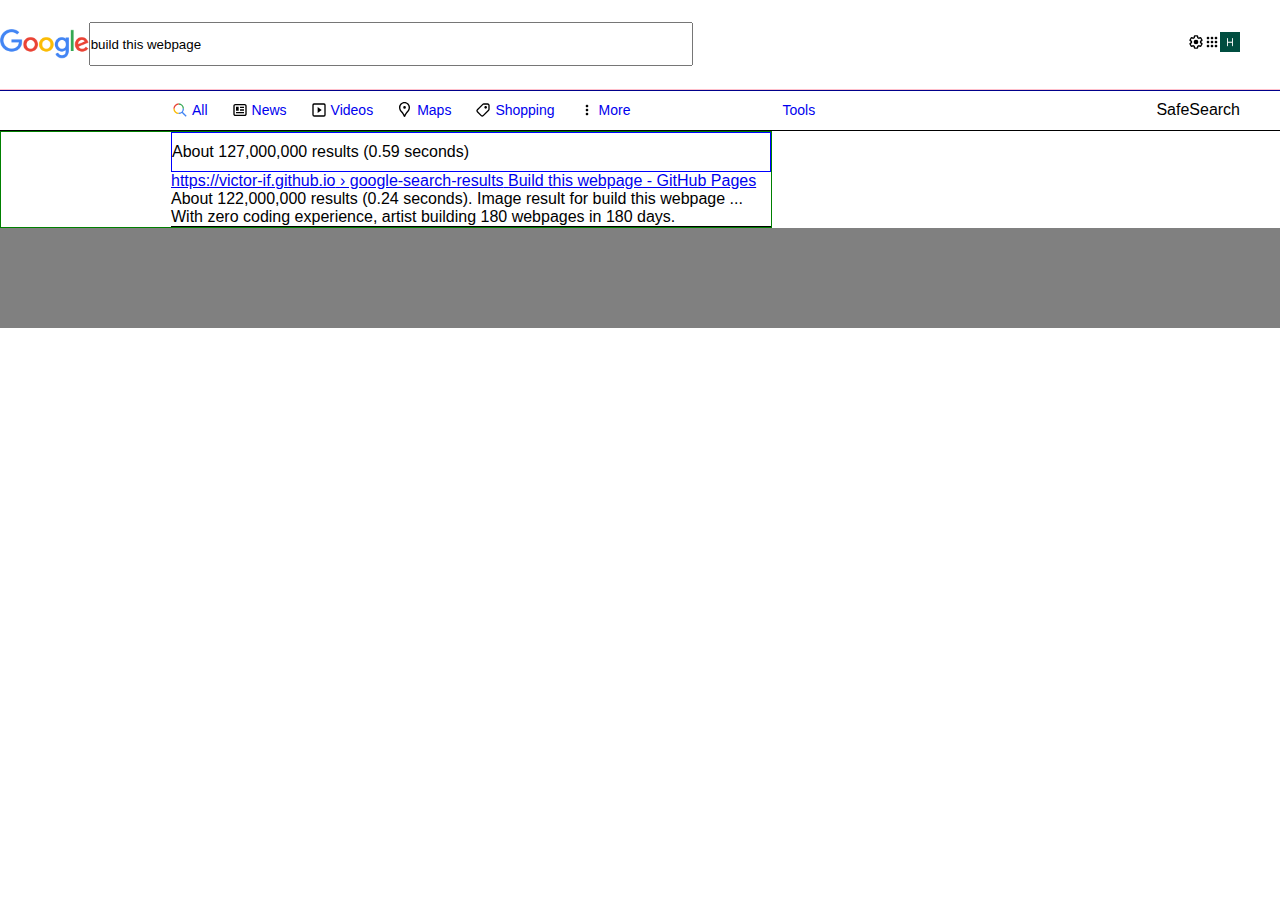
==== results.html @ dc211eae "place first search result (incomplete, auto-save~)" ====
<!DOCTYPE html>
<html lang="en">
<head>
    <meta charset="UTF-8">
    <meta http-equiv="X-UA-Compatible" content="IE=edge">
    <meta name="viewport" content="width=device-width, initial-scale=1.0">
    <link rel="stylesheet" href="styles/results.css">
    <title>Results Page</title>
</head>
<body>
    <header id="header" >
        <div id="top-header">
            <div id="logo-form-container">
                <img id="google-logo" src="images/google-logo.png" alt="Google Logo">
                <form id="header-form" action="#">
                    <label for="search-bar"></label>
                    <input id="search-bar" type="text" placeholder="" Value="build this webpage">
                </form>
            </div>
            <div id="kiss"></div>
            <div id="utility-links-container">
                <!-- can use negative margin to take it up -->
                <a class="header-link" href="#">
                        <svg id="setting-icon-svg" focusable="false" xmlns="http://www.w3.org/2000/svg" viewBox="0 0 24 24"><path d="M13.85 22.25h-3.7c-.74 0-1.36-.54-1.45-1.27l-.27-1.89c-.27-.14-.53-.29-.79-.46l-1.8.72c-.7.26-1.47-.03-1.81-.65L2.2 15.53c-.35-.66-.2-1.44.36-1.88l1.53-1.19c-.01-.15-.02-.3-.02-.46 0-.15.01-.31.02-.46l-1.52-1.19c-.59-.45-.74-1.26-.37-1.88l1.85-3.19c.34-.62 1.11-.9 1.79-.63l1.81.73c.26-.17.52-.32.78-.46l.27-1.91c.09-.7.71-1.25 1.44-1.25h3.7c.74 0 1.36.54 1.45 1.27l.27 1.89c.27.14.53.29.79.46l1.8-.72c.71-.26 1.48.03 1.82.65l1.84 3.18c.36.66.2 1.44-.36 1.88l-1.52 1.19c.01.15.02.3.02.46s-.01.31-.02.46l1.52 1.19c.56.45.72 1.23.37 1.86l-1.86 3.22c-.34.62-1.11.9-1.8.63l-1.8-.72c-.26.17-.52.32-.78.46l-.27 1.91c-.1.68-.72 1.22-1.46 1.22zm-3.23-2h2.76l.37-2.55.53-.22c.44-.18.88-.44 1.34-.78l.45-.34 2.38.96 1.38-2.4-2.03-1.58.07-.56c.03-.26.06-.51.06-.78s-.03-.53-.06-.78l-.07-.56 2.03-1.58-1.39-2.4-2.39.96-.45-.35c-.42-.32-.87-.58-1.33-.77l-.52-.22-.37-2.55h-2.76l-.37 2.55-.53.21c-.44.19-.88.44-1.34.79l-.45.33-2.38-.95-1.39 2.39 2.03 1.58-.07.56a7 7 0 0 0-.06.79c0 .26.02.53.06.78l.07.56-2.03 1.58 1.38 2.4 2.39-.96.45.35c.43.33.86.58 1.33.77l.53.22.38 2.55z"></path><circle cx="12" cy="12" r="3.5"></circle></svg>
                </a>
                <a id="header-link" href="#">
                        <svg id="nine-dots-svg" class="gb_Ve" focusable="false" viewBox="0 0 24 24"><path d="M6,8c1.1,0 2,-0.9 2,-2s-0.9,-2 -2,-2 -2,0.9 -2,2 0.9,2 2,2zM12,20c1.1,0 2,-0.9 2,-2s-0.9,-2 -2,-2 -2,0.9 -2,2 0.9,2 2,2zM6,20c1.1,0 2,-0.9 2,-2s-0.9,-2 -2,-2 -2,0.9 -2,2 0.9,2 2,2zM6,14c1.1,0 2,-0.9 2,-2s-0.9,-2 -2,-2 -2,0.9 -2,2 0.9,2 2,2zM12,14c1.1,0 2,-0.9 2,-2s-0.9,-2 -2,-2 -2,0.9 -2,2 0.9,2 2,2zM16,6c0,1.1 0.9,2 2,2s2,-0.9 2,-2 -0.9,-2 -2,-2 -2,0.9 -2,2zM12,8c1.1,0 2,-0.9 2,-2s-0.9,-2 -2,-2 -2,0.9 -2,2 0.9,2 2,2zM18,14c1.1,0 2,-0.9 2,-2s-0.9,-2 -2,-2 -2,0.9 -2,2 0.9,2 2,2zM18,20c1.1,0 2,-0.9 2,-2s-0.9,-2 -2,-2 -2,0.9 -2,2 0.9,2 2,2z"></path></svg>
                </a>
                <a id="header-link" href="#">
                    <img id="account-logo" src="images/account-icon-clip-it.png" alt="">
                </a>
            </div> 
        </div>
        <div id="bottom-header">
            <nav id="navbar" >
                <a class="nav-link" href="#">
                    <svg focusable="false" viewBox="0 0 24 24">
                        <path fill="#34a853" d="M10 2v2a6 6 0 0 1 6 6h2a8 8 0 0 0-8-8"></path><path fill="#ea4335" d="M10 4V2a8 8 0 0 0-8 8h2c0-3.3 2.7-6 6-6"></path><path fill="#fbbc04" d="M4 10H2a8 8 0 0 0 8 8v-2c-3.3 0-6-2.69-6-6"></path><path fill="#4285f4" d="M22 20.59l-5.69-5.69A7.96 7.96 0 0 0 18 10h-2a6 6 0 0 1-6 6v2c1.85 0 3.52-.64 4.88-1.68l5.69 5.69L22 20.59"></path>
                    </svg>
                    All
                </a>
                <a class="nav-link" href="#">
                        <svg focusable="false" viewBox="0 0 24 24">
                            <path d="M12 11h6v2h-6v-2zm-6 6h12v-2H6v2zm0-4h4V7H6v6zm16-7.22v12.44c0 1.54-1.34 2.78-3 2.78H5c-1.64 0-3-1.25-3-2.78V5.78C2 4.26 3.36 3 5 3h14c1.64 0 3 1.25 3 2.78zM19.99 12V5.78c0-.42-.46-.78-1-.78H5c-.54 0-1 .36-1 .78v12.44c0 .42.46.78 1 .78h14c.54 0 1-.36 1-.78V12zM12 9h6V7h-6v2"></path>
                        </svg>
                        News
                </a>
                <a class="nav-link" href="#">
                    <svg focusable="false" viewBox="0 0 24 24">
                        <path d="M10 16.5l6-4.5-6-4.5v9zM5 20h14a1 1 0 0 0 1-1V5a1 1 0 0 0-1-1H5a1 1 0 0 0-1 1v14a1 1 0 0 0 1 1zm14.5 2H5a3 3 0 0 1-3-3V4.4A2.4 2.4 0 0 1 4.4 2h15.2A2.4 2.4 0 0 1 22 4.4v15.1a2.5 2.5 0 0 1-2.5 2.5"></path>
                    </svg>
                    Videos
                </a>
                <a class="nav-link" href="#">
                    <svg focusable="false" viewBox="0 0 16 16">
                        <path d="M7.503 0c3.09 0 5.502 2.487 5.502 5.427 0 2.337-1.13 3.694-2.26 5.05-.454.528-.906 1.13-1.358 1.734-.452.603-.754 1.508-.98 1.96-.226.452-.377.829-.904.829-.528 0-.678-.377-.905-.83-.226-.451-.527-1.356-.98-1.959-.452-.603-.904-1.206-1.356-1.734C3.132 9.121 2 7.764 2 5.427 2 2.487 4.412 0 7.503 0zm0 1.364c-2.283 0-4.14 1.822-4.14 4.063 0 1.843.86 2.873 1.946 4.177.468.547.942 1.178 1.4 1.79.34.452.596.99.794 1.444.198-.455.453-.992.793-1.445.459-.61.931-1.242 1.413-1.803 1.074-1.29 1.933-2.32 1.933-4.163 0-2.24-1.858-4.063-4.139-4.063zm0 2.734a1.33 1.33 0 11-.001 2.658 1.33 1.33 0 010-2.658"></path>
                    </svg>
                    Maps
                </a>
                <a class="nav-link" href="#">
                    <svg focusable="false" viewBox="0 0 24 24">
                        <path d="M21.11 2.89A3.02 3.02 0 0 0 18.95 2h-5.8c-.81 0-1.58.31-2.16.89L7.25 6.63 2.9 10.98a3.06 3.06 0 0 0 0 4.32l5.79 5.8a3.05 3.05 0 0 0 4.32.01l8.09-8.1c.58-.58.9-1.34.9-2.16v-5.8c0-.81-.32-1.59-.89-2.16zM20 10.85c0 .28-.12.54-.32.74l-3.73 3.74-4.36 4.36c-.41.41-1.08.41-1.49 0l-2.89-2.9-2.9-2.9a1.06 1.06 0 0 1 0-1.49l8.1-8.1c.2-.2.46-.3.74-.3l5.8-.01A1.05 1.05 0 0 1 20 5.05v5.8zM16 6c1.1 0 2 .9 2 2s-.9 2-2 2-2-.9-2-2 .9-2 2-2"></path>
                    </svg>
                    Shopping
                </a>
                <a class="nav-link" href="#">
                    <svg focusable="false" xmlns="http://www.w3.org/2000/svg" viewBox="0 0 24 24"><path d="M12 8c1.1 0 2-.9 2-2s-.9-2-2-2-2 .9-2 2 .9 2 2 2zm0 2c-1.1 0-2 .9-2 2s.9 2 2 2 2-.9 2-2-.9-2-2-2zm0 6c-1.1 0-2 .9-2 2s.9 2 2 2 2-.9 2-2-.9-2-2-2z"></path></svg>
                    More
                </a>
                <a class="nav-link" href="#">
                    Tools
                </a>
            </nav>
            <!--this span caused some issues with my original skeleton -->
            <!--the skeleton would have been comletely different had i realized the
                    interactions early on (the #utility and safe-search could have been
                    in the same box/container) -->
            <!--the thing is i still don't know enough to break the rules and 'go out of bounds'
                    we make do!-->
            <span id="safe-search">SafeSearch</span>
        </div>

    </header>
    <div id="main-container">
    <!--add padding-left
        fixed width (for everything except for utility section (resize width to see))
        NOT-Compresable (is that even a word?)-->
        <div id="view-counter-container">
            About 127,000,000 results (0.59 seconds) 
        </div>
        <main id="main">
            <!--creates flex or grid w/ auto-row  
                main should resize automatically
                with each extra result div
            -->
            <section class="result-wrapper">
                <!-- should be repeatable and #main should adjust - ad infinitum -->
                <a href="#" class="result-link-container">
                    <span class="result-url">https://victor-if.github.io</span>
                    <span> › google-search-results</span>
                    <span class="result-name">Build this webpage - GitHub Pages</span>
                </a>
                <p class="result-description">About 122,000,000 results (0.24 seconds). Image result for build 
                    this webpage ... With zero coding experience,
                    artist building 180 webpages in 180 days.</p>
            </section>
        </main>
        <div id="related-searches-container">
            
            <!--reusable divs too, wrap with width of one container
                being half of the whole container
                flex-wrap:wrap; (make the thingies wrap)-->
        </div>
        <div id="page-selector-container">
            <!-- Goooooooooooooooogle -->
        </div>
        <div id="unrelated-buttons">
    
        </div>
    </div>
    
    <footer id="footer">
        
    </footer>
</body>
</html>
---- styles/results.css ----
* {
    padding: 0;
    margin: 0;
}
body {
    font-family: Arial, Helvetica, sans-serif;
}
#header {
    border-bottom:1px solid black;
    width:100%;
    height:130px;
    display: flex;
    flex-direction: column;
}
#top-header {
    border-bottom:1px solid pink;
    width: 100%;
    height:90px;
    display:flex;
    justify-content: space-between;
}
#logo-form-container {
    display: flex;
    justify-content: center;
    align-items: center;
    width: fit-content;
    margin-right: 280px;
}
#google-logo {
    height:30px;
}
#search-bar {
    height:40px;
    width:600px;
}
#utility-links-container {
    height: 100%;
    width: fit-content;
    display: flex;
    justify-content: center;
    align-items: center;
}
#utility-links-container,#safe-search {
    padding-right: 40px;
}
/* temp so i can work on other stuff */
svg {width:16px;}#account-logo{width: 20px;}



/*  padding/margin-left used here will be used in
    in main section too */
/* 180px */
#bottom-header {
    border-top:1px solid darkblue;
    padding-left:170px;
    height: 40px;
    max-width: 100%;
    display: flex;
    justify-content: space-between;
    align-items: center;
}
#navbar {
    display: flex;
    flex-direction: row;
    flex-wrap: nowrap;
    height: 100%;
    width: 100%;
    margin-right: 140px;
}
.nav-link {
    display: flex;
    justify-content: center;
    align-items: center;
    height: 100%;
    width: fit-content;
    padding-left: 10px;
    padding-right: 10px;
    margin-left: 2px;
    margin-right: 2px;
    text-decoration: none;
    font-size: 10.5pt;
}
.nav-link:first-child {
    padding-left: 0;
}
.nav-link:last-child {
    margin-left: 130px;
}
.nav-link svg {
    margin-right: 4px;
}


#main-container {
    border:1px solid green;
    max-width:100%;
    display:flex;
    flex-direction: column;
    padding-left: 170px;
    max-width:600px;
}
#view-counter-container {
    border:1px solid blue;
    padding-bottom: 10px;
    padding-top: 10px;
}
#main {
    display: flex;
    flex-direction: column;
    border-bottom:1px solid black;
    max-width: 100%;
}
.result-wrapper {
    display: flex;
    flex-direction: column;
    
    height: fit-content;
}



#footer {
    background-color: grey;
    height: 100px;
    width: 100%;
    padding-left:170px;
}
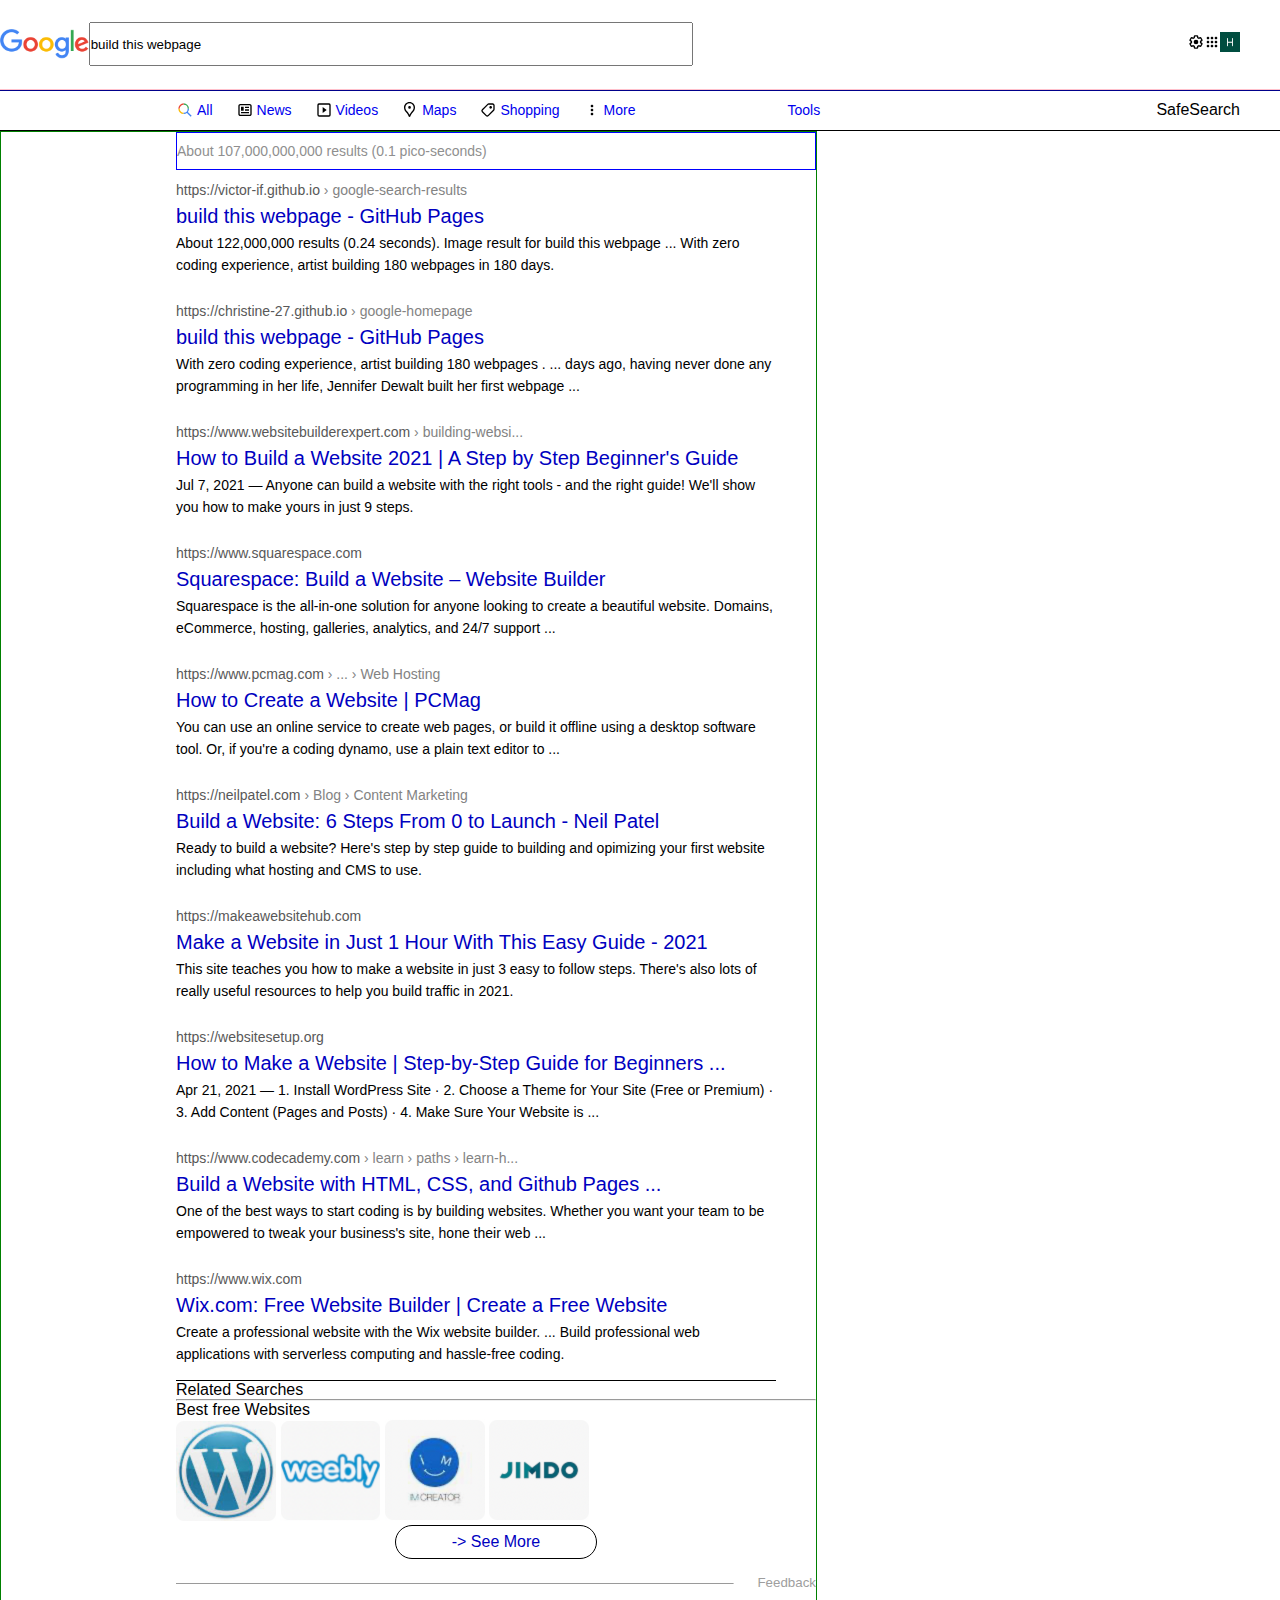
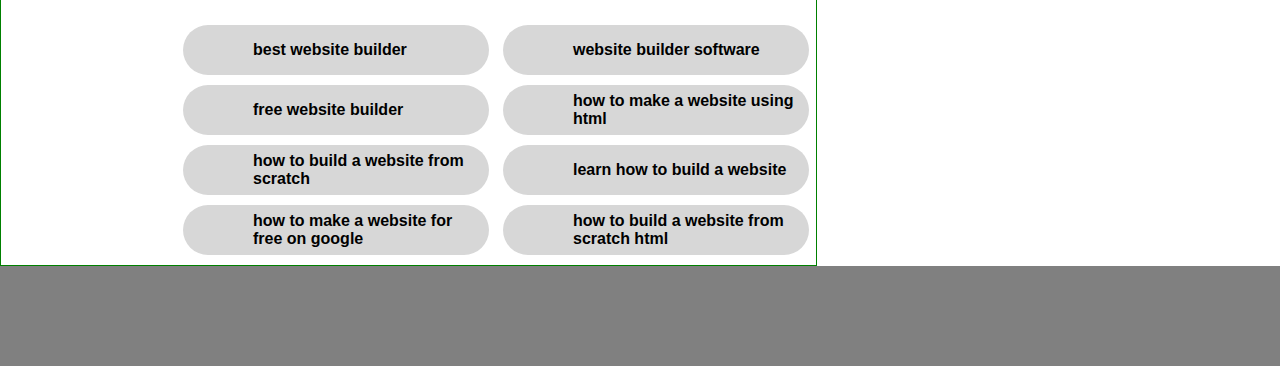
==== commit 9fffe018: "place #main elements (w/o goooogle)" ====
--- a/results.html
+++ b/results.html
@@ -17,7 +17,6 @@
                     <input id="search-bar" type="text" placeholder="" Value="build this webpage">
                 </form>
             </div>
-            <div id="kiss"></div>
             <div id="utility-links-container">
                 <!-- can use negative margin to take it up -->
                 <a class="header-link" href="#">
@@ -86,7 +85,7 @@
         fixed width (for everything except for utility section (resize width to see))
         NOT-Compresable (is that even a word?)-->
         <div id="view-counter-container">
-            About 127,000,000 results (0.59 seconds) 
+            About 107,000,000,000 results (0.1 pico-seconds) 
         </div>
         <main id="main">
             <!--creates flex or grid w/ auto-row  
@@ -96,20 +95,136 @@
             <section class="result-wrapper">
                 <!-- should be repeatable and #main should adjust - ad infinitum -->
                 <a href="#" class="result-link-container">
-                    <span class="result-url">https://victor-if.github.io</span>
-                    <span> › google-search-results</span>
-                    <span class="result-name">Build this webpage - GitHub Pages</span>
+                    <span class="result-url">https://victor-if.github.io<span class="inner-result-url"> › google-search-results</span></span>
+                    
+
+                    <span class="result-name">build this webpage - GitHub Pages</span>
                 </a>
                 <p class="result-description">About 122,000,000 results (0.24 seconds). Image result for build 
                     this webpage ... With zero coding experience,
                     artist building 180 webpages in 180 days.</p>
             </section>
+            <section class="result-wrapper">
+                <!-- should be repeatable and #main should adjust - ad infinitum -->
+                <a href="#" class="result-link-container">
+                    <span class="result-url">https://christine-27.github.io<span class="inner-result-url"> › google-homepage</span></span>
+                    <span class="result-name">build this webpage - GitHub Pages</span>
+                </a>
+                <p class="result-description">With zero coding experience, artist building 180 webpages . ... days ago, 
+                    having never done any programming in her life, Jennifer Dewalt built her first webpage ...</p>
+            </section>
+            <section class="result-wrapper">
+                <!-- should be repeatable and #main should adjust - ad infinitum -->
+                <a href="#" class="result-link-container">
+                    <span class="result-url">https://www.websitebuilderexpert.com<span class="inner-result-url"> › building-websi...</span></span>
+                    <span class="result-name">How to Build a Website 2021 | A Step by Step Beginner's Guide </span>
+                </a>
+                <p class="result-description">Jul 7, 2021 — Anyone can build a website with the right tools - and the right guide! We'll show you how to make yours in just 9 steps.</p>
+            </section>
+            <section class="result-wrapper">
+                <!-- should be repeatable and #main should adjust - ad infinitum -->
+                <a href="#" class="result-link-container">
+                    <span class="result-url">https://www.squarespace.com</span>
+                    
+
+                    <span class="result-name">Squarespace: Build a Website – Website Builder</span>
+                </a>
+                <p class="result-description">Squarespace is the all-in-one solution for anyone looking to create a beautiful website. Domains, eCommerce, hosting, galleries, analytics, and 24/7 support ...</p>
+            </section>
+            <section class="result-wrapper">
+                <!-- should be repeatable and #main should adjust - ad infinitum -->
+                <a href="#" class="result-link-container">
+                    <span class="result-url">https://www.pcmag.com<span class="inner-result-url"> › ... › Web Hosting</span></span>
+                    
+
+                    <span class="result-name">How to Create a Website | PCMag</span>
+                </a>
+                <p class="result-description">You can use an online service to create web pages, or build it offline using a desktop software tool. Or, if you're a coding dynamo, use a plain text editor to ...</p>
+            </section>
+            <section class="result-wrapper">
+                <!-- should be repeatable and #main should adjust - ad infinitum -->
+                <a href="#" class="result-link-container">
+                    <span class="result-url">https://neilpatel.com<span class="inner-result-url"> › Blog › Content Marketing</span></span>
+                    
+
+                    <span class="result-name">Build a Website: 6 Steps From 0 to Launch - Neil Patel</span>
+                </a>
+                <p class="result-description">Ready to build a website? Here's step by step guide to building and opimizing your first website including what hosting and CMS to use.</p>
+            </section>
+            <section class="result-wrapper">
+                <!-- should be repeatable and #main should adjust - ad infinitum -->
+                <a href="#" class="result-link-container">
+                    <span class="result-url">https://makeawebsitehub.com</span>
+                    <span class="result-name">Make a Website in Just 1 Hour With This Easy Guide - 2021</span>
+                </a>
+                <p class="result-description">This site teaches you how to make a website in just 3 easy to follow steps. There's also lots of really useful resources to help you build traffic in 2021.</p>
+            </section>
+            <section class="result-wrapper">
+                <!-- should be repeatable and #main should adjust - ad infinitum -->
+                <a href="#" class="result-link-container">
+                    <span class="result-url">https://websitesetup.org</span>
+                    
+
+                    <span class="result-name">How to Make a Website | Step-by-Step Guide for Beginners ...</span>
+                </a>
+                <p class="result-description">Apr 21, 2021 — 1. Install WordPress Site · 2. Choose a Theme for Your Site (Free or Premium) · 3. Add Content (Pages and Posts) · 4. Make Sure Your Website is ...</p>
+            </section>
+            <section class="result-wrapper">
+                <!-- should be repeatable and #main should adjust - ad infinitum -->
+                <a href="#" class="result-link-container">
+                    <span class="result-url">https://www.codecademy.com<span class="inner-result-url"> › learn › paths › learn-h...</span></span>
+                    
+
+                    <span class="result-name">Build a Website with HTML, CSS, and Github Pages ...</span>
+                </a>
+                <p class="result-description">One of the best ways to start coding is by building websites. Whether you want your team to be empowered to tweak your business's site, hone their web ...</p>
+            </section>
+            <section class="result-wrapper">
+                <!-- should be repeatable and #main should adjust - ad infinitum -->
+                <a href="#" class="result-link-container">
+                    <span class="result-url">https://www.wix.com</span>
+                    
+
+                    <span class="result-name">Wix.com: Free Website Builder | Create a Free Website</span>
+                </a>
+                <p class="result-description">Create a professional website with the Wix website builder. ... Build professional web applications with serverless computing and hassle-free coding.</p>
+            </section>
+            
         </main>
         <div id="related-searches-container">
-            
-            <!--reusable divs too, wrap with width of one container
-                being half of the whole container
-                flex-wrap:wrap; (make the thingies wrap)-->
+            <div id="related-searches">Related Searches</div>
+            <hr>
+            <div>Best free Websites</div>
+            <a href="#"><img src="images/logos/logo-1.png" alt="Logo1"></a>
+            <a href="#"><img src="images/logos/logo-2.png" alt="Logo2"></a>
+            <a href="#"><img src="images/logos/logo-3.png" alt="Logo3"></a>
+            <a href="#"><img src="images/logos/logo-4.png" alt="Logo4"></a>
+            <div id="related-search-more-container">
+                <a href="#" id="related-search-more">
+                    -> See More
+                </a>
+            </div>
+        </div>
+        <div id="feedback-container">
+            <hr id="feedback"><span>Feedback</span>
+        </div>
+        <div id="extra-links-container">
+            <div class="bubble-row">
+                <div class="bubble">best website builder</div>
+                <div class="bubble">website builder software</div>
+            </div>
+            <div class="bubble-row">
+                <div class="bubble">free website builder</div>
+                <div class="bubble">how to make a website using html</div>
+            </div>
+            <div class="bubble-row">
+                <div class="bubble">how to build a website from scratch</div>
+                <div class="bubble">learn how to build a website</div>
+            </div>
+            <div class="bubble-row">
+                <div class="bubble">how to make a website for free on google</div>
+                <div class="bubble">how to build a website from scratch html</div>
+            </div>
         </div>
         <div id="page-selector-container">
             <!-- Goooooooooooooooogle -->
--- a/styles/results.css
+++ b/styles/results.css
@@ -1,3 +1,10 @@
+/*
+TODO:: Adjust the margin in the top and bottom header
+        so that safesearch and the utility stop at the same
+        position, peace & love.
+TODO:: If you have the energy for it, organise CSS (order of declarations),
+        Goodluck if you decide to do it! (can use .bubble for ref)
+*/
 * {
     padding: 0;
     margin: 0;
@@ -53,7 +60,7 @@
 /* 180px */
 #bottom-header {
     border-top:1px solid darkblue;
-    padding-left:170px;
+    padding-left:175px;
     height: 40px;
     max-width: 100%;
     display: flex;
@@ -97,32 +104,143 @@
     max-width:100%;
     display:flex;
     flex-direction: column;
-    padding-left: 170px;
-    max-width:600px;
+    padding-left: 175px;
+    width:640px;
 }
 #view-counter-container {
     border:1px solid blue;
     padding-bottom: 10px;
     padding-top: 10px;
+    color: rgb(143, 143, 143);
+    font-size: 10.5pt;
+    /* font family is different */
 }
 #main {
     display: flex;
     flex-direction: column;
     border-bottom:1px solid black;
-    max-width: 100%;
+    max-width: 600px;
 }
 .result-wrapper {
     display: flex;
     flex-direction: column;
+    height: fit-content;
+    width: fit-content;
+    padding-top: 12px;
+    padding-bottom: 15px;
+}
+.result-link-container {
+    text-decoration: none;
+    width: fit-content;
+}
+.result-link-container:hover .result-name {
+    text-decoration: underline;
+}
+.result-url {
+    display: block;
+    font-size:10.5pt;
+    padding-bottom: 7px;
+}
+.result-url:nth-child(1) {
+    color:rgb(88, 88, 88);
+}
+.inner-result-url {
+    color: rgb(131, 131, 131);
+}
+.result-name {
+    margin-top: 40px;
+    font-size: 15pt;
+    color: rgb(0, 0, 192);
+}
+.result-description {
+    padding-top: 4px;
+    font-size: 10.5pt;
+    line-height: 22px;
+}
+
+
+#related-searches-container {
     
-    height: fit-content;
-}
+}
+#related-searches {
+    
+}
+#related-searches-container a img {
+    width: 100px;
+}
+#related-search-more-container {
+    width: 100%;
+    height: 40px;
+    display: flex;
+    flex-direction: column;
+    align-items: center;
+}
+#related-search-more {
+    width:200px;
+    height: 80%;
+    border:1px solid black;
+    display: flex;
+    align-items: center;
+    justify-content: center;
+    border-radius: 50px;
+    text-decoration: none;
+    color: rgb(0, 0, 192);
+}
+#related-search-more:hover {
+    background-color: rgba(229, 229, 229, 0.697);
+}
+
+#feedback-container {
+    height: 50px;
+    width: 100%;
+    display: flex;
+    justify-content: space-between;
+    margin-top: 10px;
+}
+#feedback {
+    border-bottom: 1px solid black;
+    width:87%;
+    height: 0;
+    border-bottom: 0;
+    border-left: 0;
+    margin-top: 8px;
+}
+#feedback-container span {
+    color: rgb(158, 158, 158);
+    font-size: 10pt;
+}
+
+#extra-links-container {
+    display: flex;
+    flex-direction: column;
+    width: 100%;
+}
+.bubble-row {
+    width: 100%;
+    display: flex;
+    justify-content: space-between;
+    margin-bottom: 10px;
+}
+.bubble {
+    background-color: rgb(215, 215, 215);
+    border-radius: 50px;
+    width: 50%;
+    height: 50px;
+    display: flex;
+    align-items: center;
+    margin-left: 7px;
+    margin-right: 7px;
+    padding-left: 70px;
+    padding-right: 15px;
+    font-weight: bold;
+}
+
 
 
 
 #footer {
     background-color: grey;
     height: 100px;
-    width: 100%;
-    padding-left:170px;
+    max-width: 100%;
+    padding-left:175px;
 }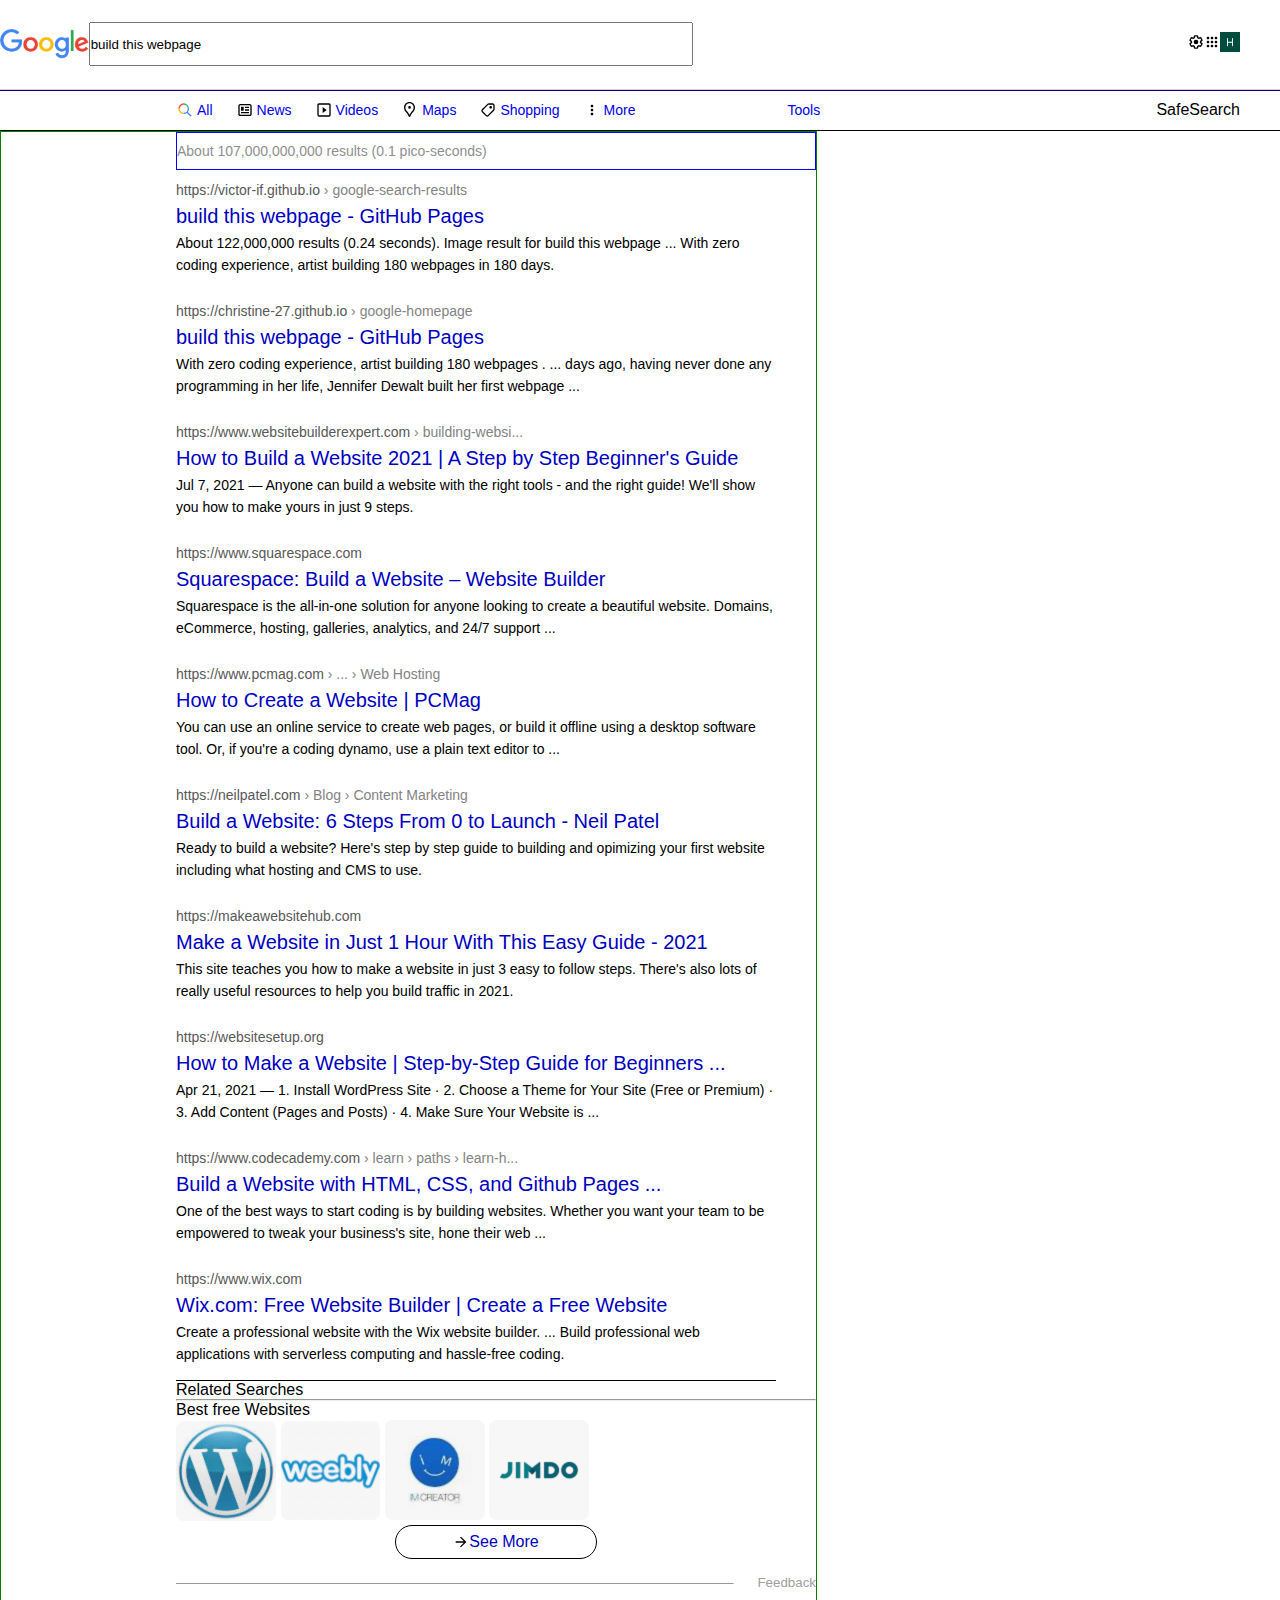
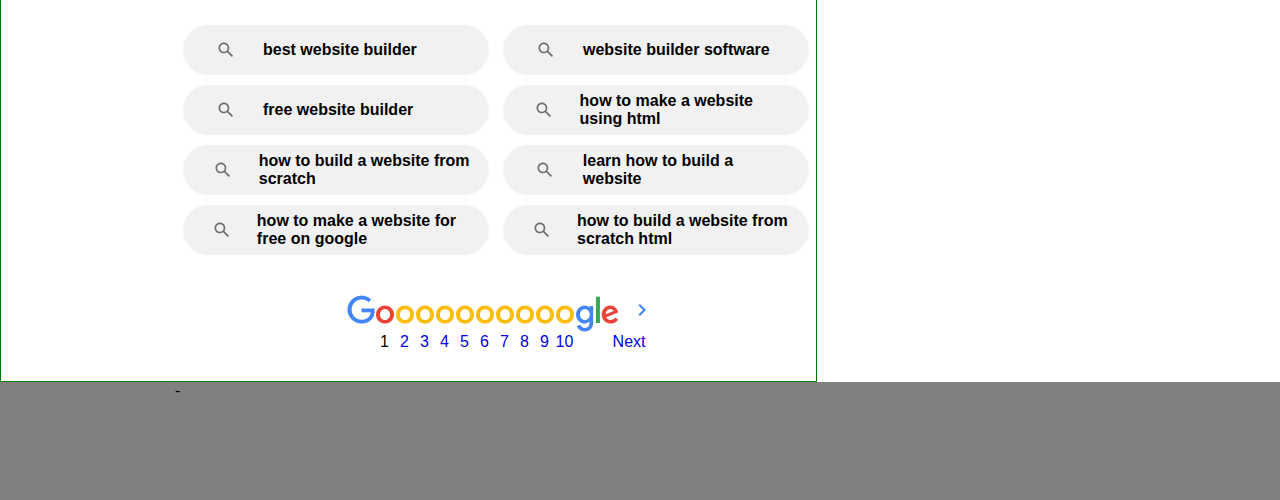
==== commit e70e8a6c: "place all main elements (incomplete css)" ====
--- a/results.html
+++ b/results.html
@@ -201,7 +201,7 @@
             <a href="#"><img src="images/logos/logo-4.png" alt="Logo4"></a>
             <div id="related-search-more-container">
                 <a href="#" id="related-search-more">
-                    -> See More
+                    <svg focusable="false" xmlns="http://www.w3.org/2000/svg" viewBox="0 0 24 24"><path d="M12 4l-1.41 1.41L16.17 11H4v2h12.17l-5.58 5.59L12 20l8-8z"></path></svg> See More
                 </a>
             </div>
         </div>
@@ -210,24 +210,73 @@
         </div>
         <div id="extra-links-container">
             <div class="bubble-row">
-                <div class="bubble">best website builder</div>
-                <div class="bubble">website builder software</div>
-            </div>
-            <div class="bubble-row">
-                <div class="bubble">free website builder</div>
-                <div class="bubble">how to make a website using html</div>
-            </div>
-            <div class="bubble-row">
-                <div class="bubble">how to build a website from scratch</div>
-                <div class="bubble">learn how to build a website</div>
-            </div>
-            <div class="bubble-row">
-                <div class="bubble">how to make a website for free on google</div>
-                <div class="bubble">how to build a website from scratch html</div>
-            </div>
-        </div>
-        <div id="page-selector-container">
-            <!-- Goooooooooooooooogle -->
+                
+                <div class="bubble"><div class="search-icon-w3"></div>best website builder</div>
+                <div class="bubble"><div class="search-icon-w3"></div>website builder software</div>
+            </div>
+            <div class="bubble-row">
+                <div class="bubble"><div class="search-icon-w3"></div>free website builder</div>
+                <div class="bubble"><div class="search-icon-w3"></div>how to make a website using html</div>
+            </div>
+            <div class="bubble-row">
+                <div class="bubble"><div class="search-icon-w3"></div>how to build a website from scratch</div>
+                <div class="bubble"><div class="search-icon-w3"></div>learn how to build a website</div>
+            </div>
+            <div class="bubble-row">
+                <div class="bubble"><div class="search-icon-w3"></div>how to make a website for free on google</div>
+                <div class="bubble"><div class="search-icon-w3"></div>how to build a website from scratch html</div>
+            </div>
+        </div>
+        <div id="page-links-container">
+            <span>
+                <span class="google-symbol" style="background:url(images/nav_logo321_hr.png) no-repeat;background-position:-24px 0;background-size:167px;width:28px;height:40px;display:block;"></span>
+            </span>
+            <div href="#" class="page-link-wrapper">
+                <span style="background:url(/images/nav_logo321_hr.png) no-repeat;background-position:-53px 0;background-size:167px;width:20px;height:40px;display:block;"></span>
+                <p>1</p>
+            </div>
+            <a href="#" class="page-link-wrapper">
+                <span style="background:url(/images/nav_logo321_hr.png) no-repeat;background-position:-74px 0;background-size:167px;width:20px;height: 40px;display:block;"></span>
+                <p>2</p>
+            </a>
+            <a href="#" class="page-link-wrapper">
+                <span style="background:url(/images/nav_logo321_hr.png) no-repeat;background-position:-74px 0;background-size:167px;width:20px;height: 40px;display:block;"></span>
+                <p>3</p>
+            </a>
+            <a href="#" class="page-link-wrapper">
+                <span style="background:url(/images/nav_logo321_hr.png) no-repeat;background-position:-74px 0;background-size:167px;width:20px;height: 40px;display:block;"></span>
+                <p>4</p>
+            </a>
+            <a href="#" class="page-link-wrapper">
+                <span style="background:url(/images/nav_logo321_hr.png) no-repeat;background-position:-74px 0;background-size:167px;width:20px;height: 40px;display:block;"></span>
+                <p>5</p>
+            </a>
+            <a href="#" class="page-link-wrapper">
+                <span style="background:url(/images/nav_logo321_hr.png) no-repeat;background-position:-74px 0;background-size:167px;width:20px;height: 40px;display:block;"></span>
+                <p>6</p>
+            </a>
+            <a href="#" class="page-link-wrapper">
+                <span style="background:url(/images/nav_logo321_hr.png) no-repeat;background-position:-74px 0;background-size:167px;width:20px;height: 40px;display:block;"></span>
+                <p>7</p>
+            </a>
+            <a href="#" class="page-link-wrapper">
+                <span style="background:url(/images/nav_logo321_hr.png) no-repeat;background-position:-74px 0;background-size:167px;width:20px;height: 40px;display:block;"></span>
+                <p>8</p>
+            </a>
+            <a href="#" class="page-link-wrapper">
+                <span style="background:url(/images/nav_logo321_hr.png) no-repeat;background-position:-74px 0;background-size:167px;width:20px;height: 40px;display:block;"></span>
+                <p>9</p>
+            </a>
+            <a href="#" class="page-link-wrapper">
+                <span style="background:url(/images/nav_logo321_hr.png) no-repeat;background-position:-74px 0;background-size:167px;width:20px;height: 40px;display:block;"></span>
+                <p>10</p>
+            </a>
+            <a href="#" class="page-link-wrapper">
+                <span style="background:url(/images/nav_logo321_hr.png) no-repeat;background-position:-96px 0;background-size:167px;width:71px;height:40px;display:block;"></span>
+                <p id="right">Next</p>
+            </a>
+            <!-- Goooooooooooooooogle
+            copy and paste some more after your done -->
         </div>
         <div id="unrelated-buttons">
     
@@ -235,7 +284,13 @@
     </div>
     
     <footer id="footer">
-        
+        <a href="#"></a>-<a href=""></a>
+        <div>
+            <a href="" class="footer-link"></a>
+            <a href="" class="footer-link"></a>
+            <a href="" class="footer-link"></a>
+            <a href="" class="footer-link"></a>
+        </div>
     </footer>
 </body>
 </html>--- a/styles/results.css
+++ b/styles/results.css
@@ -222,7 +222,7 @@
     margin-bottom: 10px;
 }
 .bubble {
-    background-color: rgb(215, 215, 215);
+    background-color: rgba(229, 229, 229, 0.526);
     border-radius: 50px;
     width: 50%;
     height: 50px;
@@ -230,17 +230,48 @@
     align-items: center;
     margin-left: 7px;
     margin-right: 7px;
-    padding-left: 70px;
+    padding-left: 5px;
     padding-right: 15px;
     font-weight: bold;
 }
-
-
-
+.search-icon-w3 {
+    background-image: url("data:image/svg+xml,%3Csvg xmlns='http://www.w3.org/2000/svg' width='24' height='24' viewBox='0 0 24 24'%3E%3Cpath fill='rgba(0,0,0,.54)' d='M20.49 19l-5.73-5.73C15.53 12.2 16 10.91 16 9.5 16 5.91 13.09 3 9.5 3S3 5.91 3 9.5 5.91 16 9.5 16c1.41 0 2.7-.47 3.77-1.24L19 20.49 20.49 19zM5 9.5C5 7.01 7.01 5 9.5 5S14 7.01 14 9.5 11.99 14 9.5 14 5 11.99 5 9.5z'/%3E%3C/svg%3E");
+    background-position: center;
+    background-repeat: no-repeat;
+    background-size: 20px;
+    height: 20px;
+    padding-right: 55px;
+    width: 20px;
+}
+
+#page-links-container {
+    height: 56px;
+    width: 100%;
+    display: flex;
+    justify-content: center;
+    margin-top: 30px;
+    margin-bottom: 30px;
+
+}
+.page-link-wrapper {
+    text-decoration: none;
+    display: flex;
+    flex-direction: column;
+    justify-content: center;
+    align-items: center;
+}
+#right {
+    display: block;
+    width: fit-content;
+    height: fit-content;
+    align-self: flex-end;
+}
 
 #footer {
     background-color: grey;
-    height: 100px;
+    height: 118px;
     max-width: 100%;
     padding-left:175px;
-}+}
+
+
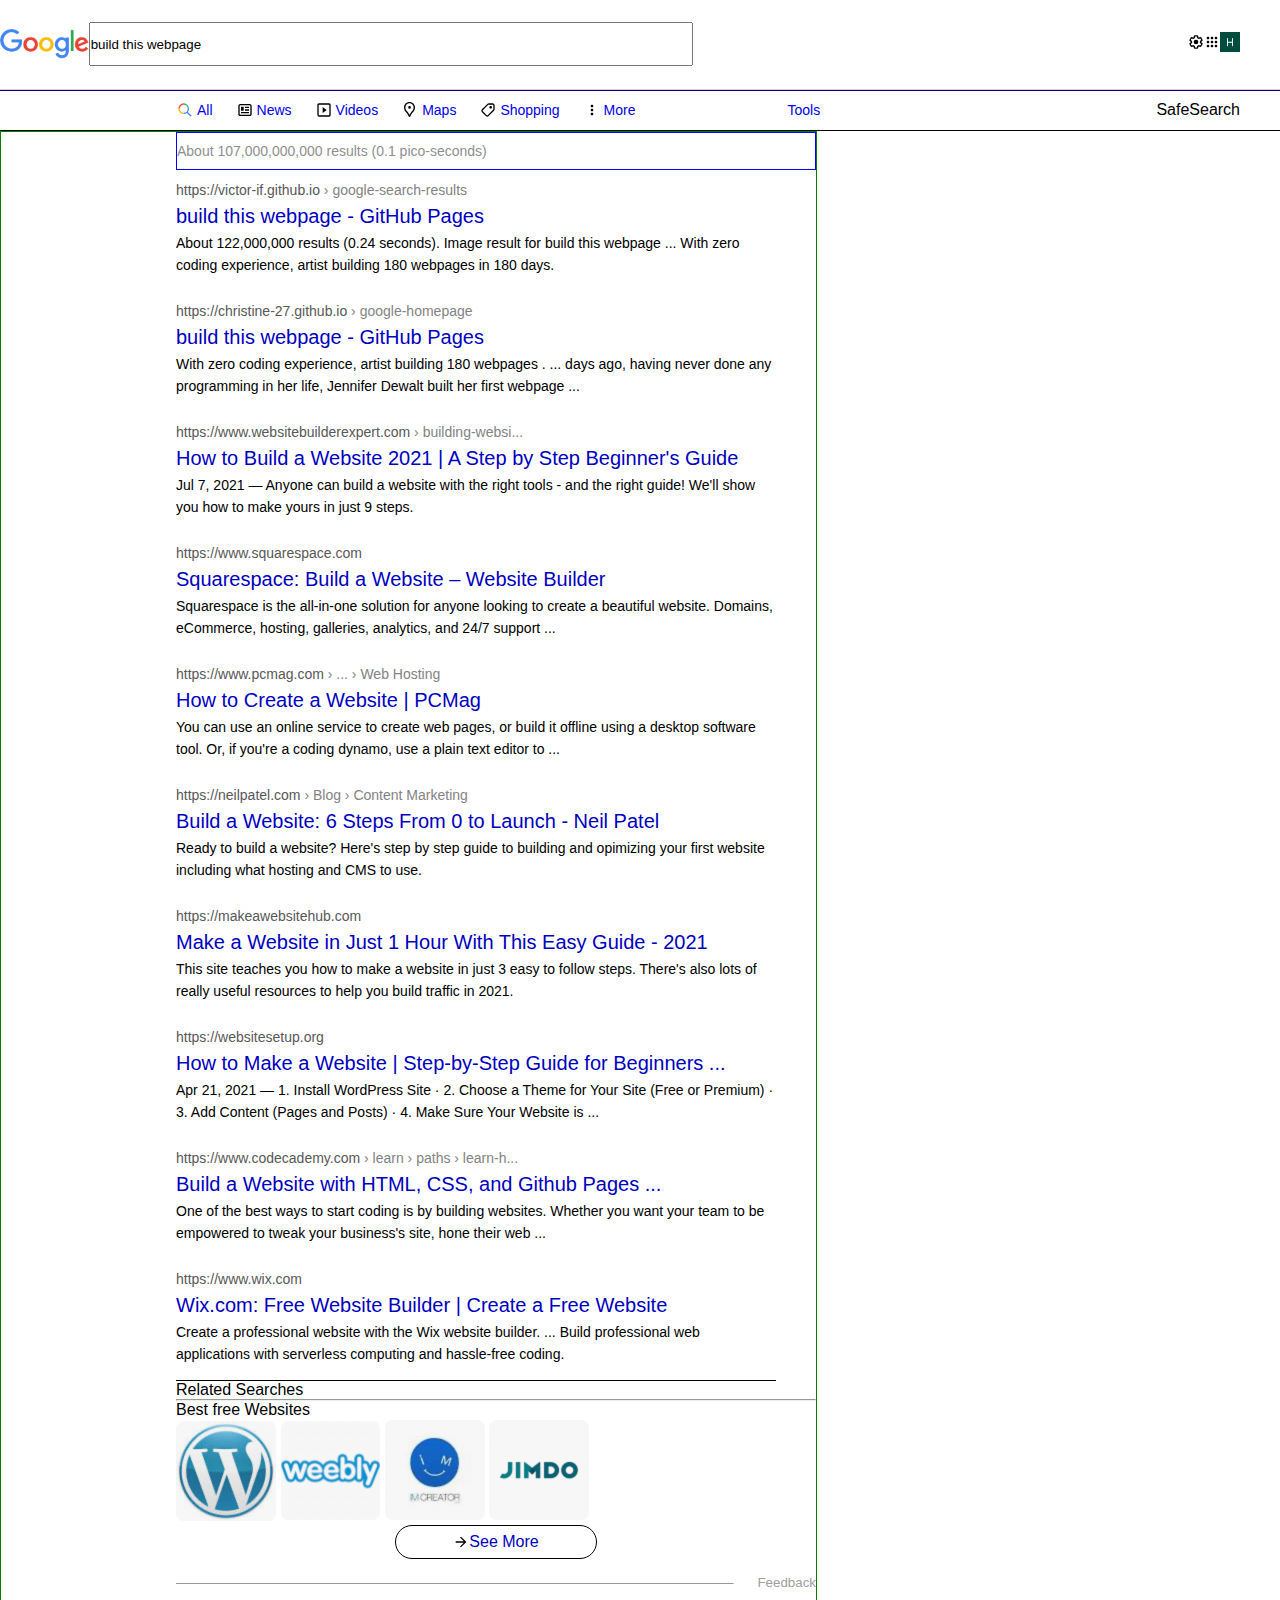
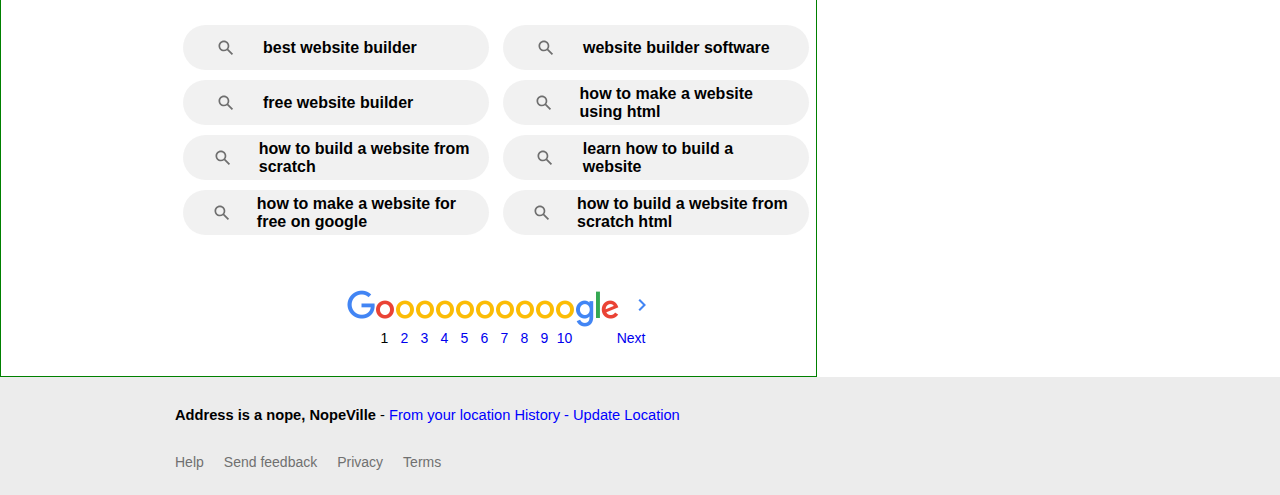
==== commit 576a0e36: "place footer add CSS to footer" ====
--- a/results.html
+++ b/results.html
@@ -83,7 +83,7 @@
     <div id="main-container">
     <!--add padding-left
         fixed width (for everything except for utility section (resize width to see))
-        NOT-Compresable (is that even a word?)-->
+        NOT-Compressable (is that even a word?)-->
         <div id="view-counter-container">
             About 107,000,000,000 results (0.1 pico-seconds) 
         </div>
@@ -201,7 +201,8 @@
             <a href="#"><img src="images/logos/logo-4.png" alt="Logo4"></a>
             <div id="related-search-more-container">
                 <a href="#" id="related-search-more">
-                    <svg focusable="false" xmlns="http://www.w3.org/2000/svg" viewBox="0 0 24 24"><path d="M12 4l-1.41 1.41L16.17 11H4v2h12.17l-5.58 5.59L12 20l8-8z"></path></svg> See More
+                    <svg focusable="false" xmlns="http://www.w3.org/2000/svg" viewBox="0 0 24 24"><path d="M12 4l-1.41 1.41L16.17 11H4v2h12.17l-5.58 5.59L12 20l8-8z"></path></svg>
+                    <p>See More</p>
                 </a>
             </div>
         </div>
@@ -273,7 +274,7 @@
             </a>
             <a href="#" class="page-link-wrapper">
                 <span style="background:url(/images/nav_logo321_hr.png) no-repeat;background-position:-96px 0;background-size:167px;width:71px;height:40px;display:block;"></span>
-                <p id="right">Next</p>
+                <p class="align-flex-end">Next</p>
             </a>
             <!-- Goooooooooooooooogle
             copy and paste some more after your done -->
@@ -284,12 +285,15 @@
     </div>
     
     <footer id="footer">
-        <a href="#"></a>-<a href=""></a>
-        <div>
-            <a href="" class="footer-link"></a>
-            <a href="" class="footer-link"></a>
-            <a href="" class="footer-link"></a>
-            <a href="" class="footer-link"></a>
+        <div id="top-footer">
+            <a href="#">Address is a nope, NopeVille<span class="light"> - </span><span class="blue">From your location History - Update Location</span></a>
+        </div>
+        
+        <div id="bottom-footer">
+            <a href="#" class="footer-link">Help</a>
+            <a href="#" class="footer-link">Send feedback</a>
+            <a href="#" class="footer-link">Privacy</a>
+            <a href="#" class="footer-link">Terms</a>
         </div>
     </footer>
 </body>
--- a/styles/results.css
+++ b/styles/results.css
@@ -4,6 +4,7 @@
         position, peace & love.
 TODO:: If you have the energy for it, organise CSS (order of declarations),
         Goodluck if you decide to do it! (can use .bubble for ref)
+
 */
 * {
     padding: 0;
@@ -189,6 +190,9 @@
 #related-search-more:hover {
     background-color: rgba(229, 229, 229, 0.697);
 }
+#related-search-more svg {
+    justify-self: flex-start;
+}
 
 #feedback-container {
     height: 50px;
@@ -225,7 +229,7 @@
     background-color: rgba(229, 229, 229, 0.526);
     border-radius: 50px;
     width: 50%;
-    height: 50px;
+    height: 45px;
     display: flex;
     align-items: center;
     margin-left: 7px;
@@ -249,7 +253,7 @@
     width: 100%;
     display: flex;
     justify-content: center;
-    margin-top: 30px;
+    margin-top: 45px;
     margin-bottom: 30px;
 
 }
@@ -259,19 +263,58 @@
     flex-direction: column;
     justify-content: center;
     align-items: center;
-}
-#right {
-    display: block;
-    width: fit-content;
-    height: fit-content;
+    font-size: 10.5pt;
+}
+.align-flex-end {
     align-self: flex-end;
 }
 
+
+
+
 #footer {
-    background-color: grey;
+    background-color: rgba(226, 226, 226, 0.67);
+    max-width: 100%;
     height: 118px;
-    max-width: 100%;
     padding-left:175px;
 }
-
-
+#footer a {
+    text-decoration: none;
+    color: rgb(112, 112, 112);
+    font-size: 11pt;
+}
+#top-footer {
+    width: 100%;
+    height: 65%;
+    display: flex;
+    align-items: center;
+}
+#top-footer a {
+    font-weight: 600;
+    color: black;
+}
+.light {
+    font-weight: normal;
+}
+.blue {
+    color: blue;
+    font-size: 11pt;
+    font-weight: normal;
+}
+#bottom-footer {
+    width: 100%;
+    height: 35%;
+    display: flex;
+    align-items: flex-start;
+}
+#bottom-footer a {
+    padding-left: 10px;
+    padding-right: 10px;
+    font-size: 10.5pt;
+}
+#bottom-footer a:first-child {
+    padding-left: 0;
+}
+#bottom-footer a:last-child {
+    padding-right: 0;
+}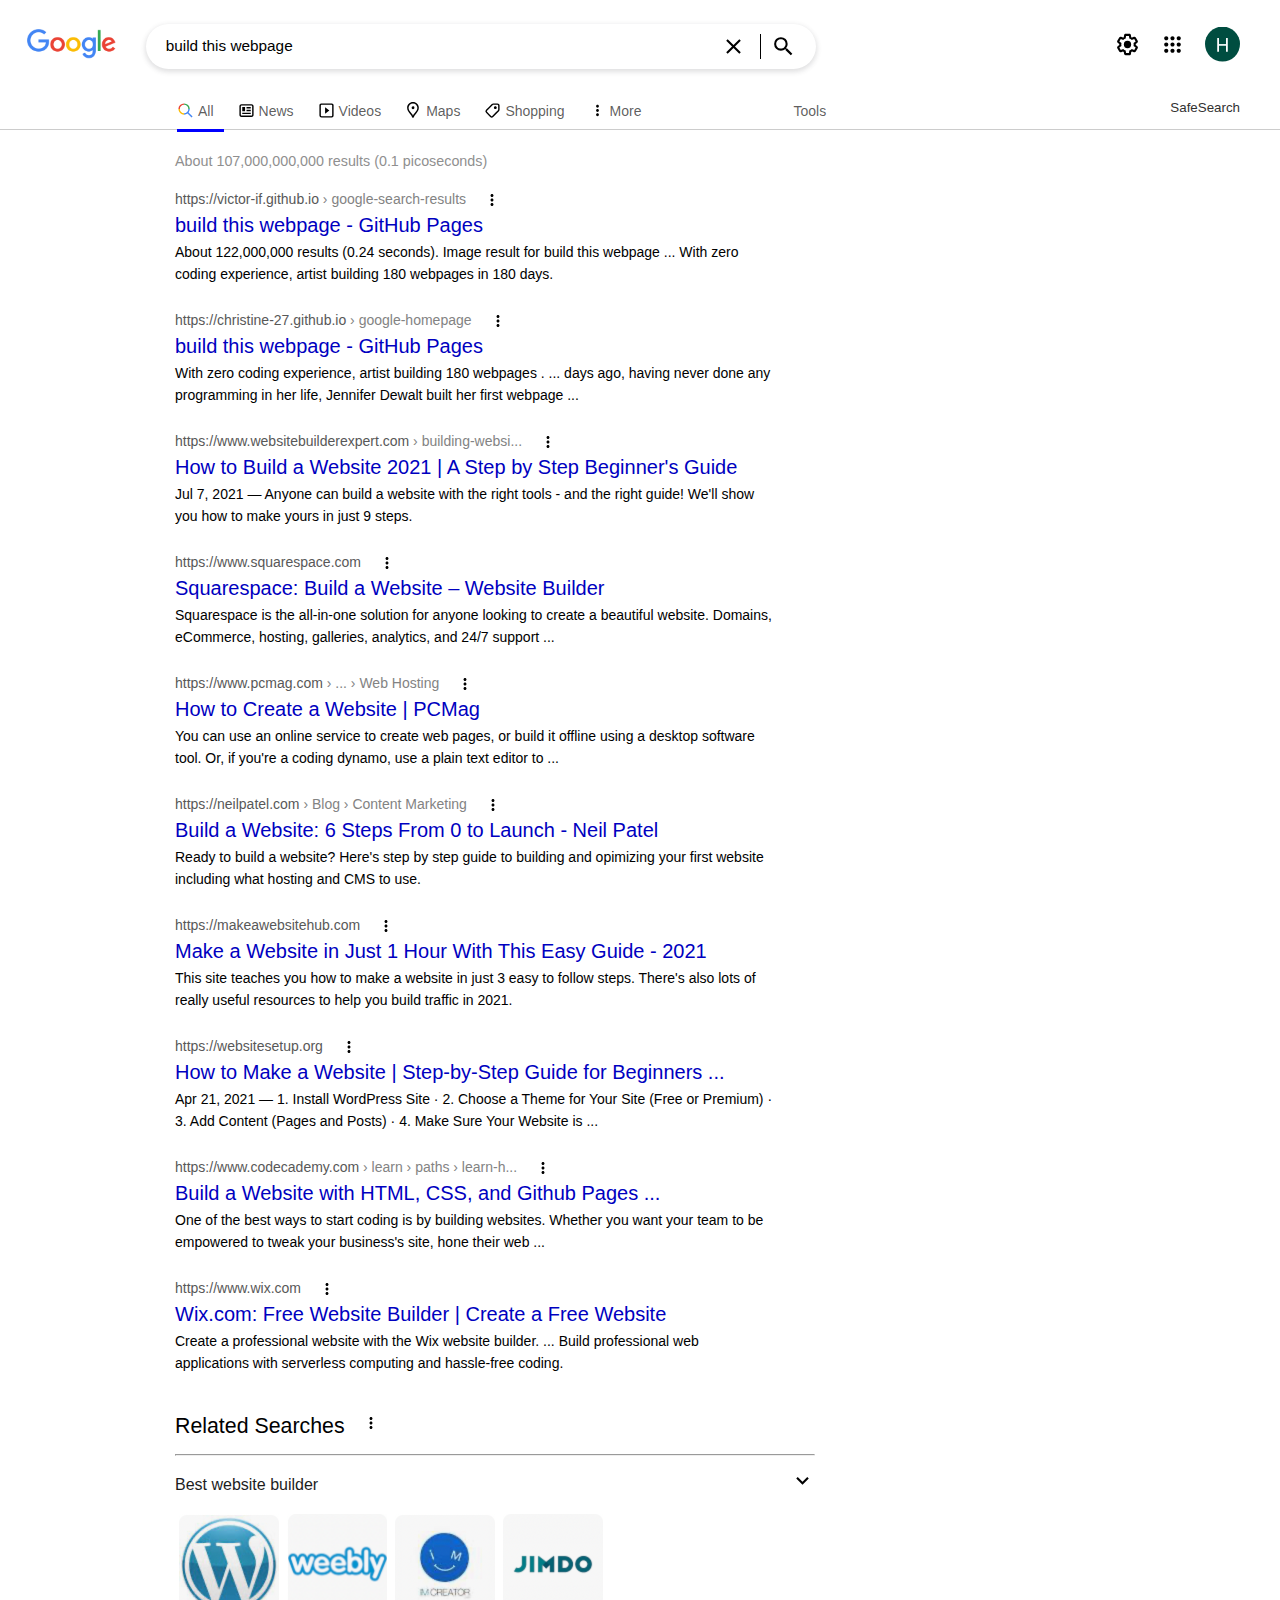
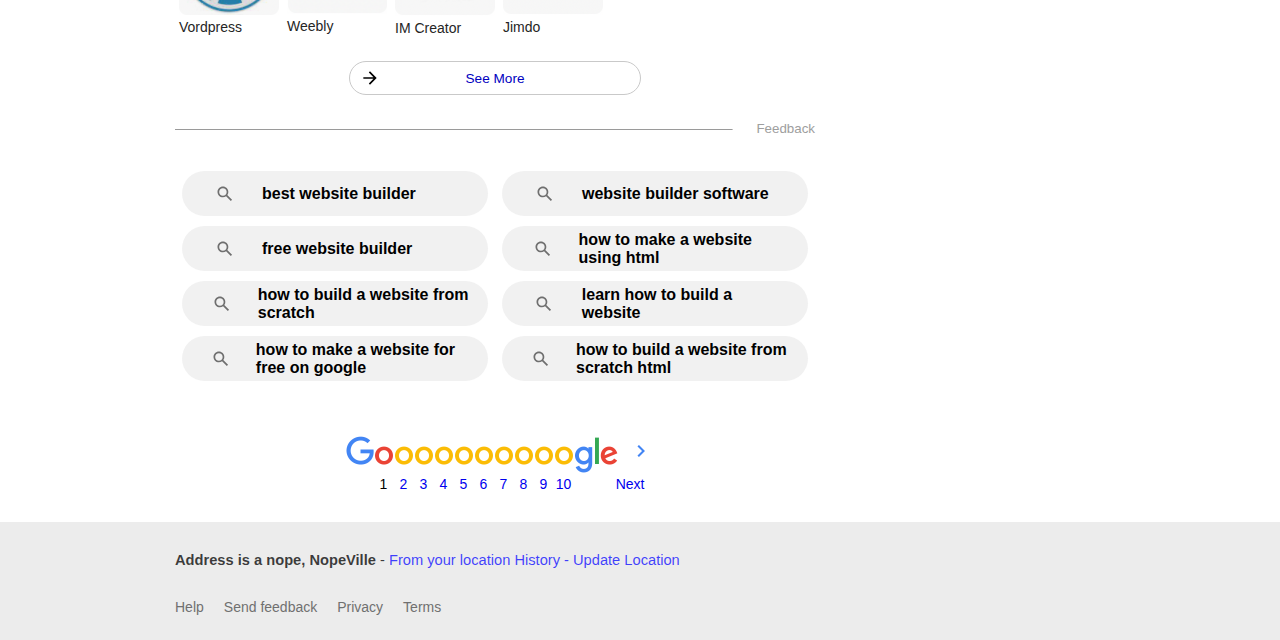
==== commit 3d57345b: "add styling and details" ====
--- a/results.html
+++ b/results.html
@@ -11,10 +11,23 @@
     <header id="header" >
         <div id="top-header">
             <div id="logo-form-container">
-                <img id="google-logo" src="images/google-logo.png" alt="Google Logo">
+                <a href="#">
+                    <img id="google-logo" src="images/google-logo.png" alt="Google Logo">
+                </a>
                 <form id="header-form" action="#">
                     <label for="search-bar"></label>
                     <input id="search-bar" type="text" placeholder="" Value="build this webpage">
+                    <a  href="#">
+                        <svg id="x-button" focusable="false" xmlns="http://www.w3.org/2000/svg" viewBox="0 0 24 24">
+                            <path d="M19 6.41L17.59 5 12 10.59 6.41 5 5 6.41 10.59 12 5 17.59 6.41 19 12 13.41 17.59 19 19 17.59 13.41 12z"></path>
+                        </svg>
+                    </a>
+                    <a id="search-button-container" href="#">
+                        <svg id="search-button"focusable="false" xmlns="http://www.w3.org/2000/svg" viewBox="0 0 24 24">
+                            <path d="M15.5 14h-.79l-.28-.27A6.471 6.471 0 0 0 16 9.5 6.5 6.5 0 1 0 9.5 16c1.61 0 3.09-.59 4.23-1.57l.27.28v.79l5 4.99L20.49 19l-4.99-5zm-6 0C7.01 14 5 11.99 5 9.5S7.01 5 9.5 5 14 7.01 14 9.5 11.99 14 9.5 14z"></path>
+                        </svg>
+                    </a>
+                    
                 </form>
             </div>
             <div id="utility-links-container">
@@ -85,7 +98,7 @@
         fixed width (for everything except for utility section (resize width to see))
         NOT-Compressable (is that even a word?)-->
         <div id="view-counter-container">
-            About 107,000,000,000 results (0.1 pico-seconds) 
+            About 107,000,000,000 results (0.1 picoseconds) 
         </div>
         <main id="main">
             <!--creates flex or grid w/ auto-row  
@@ -95,7 +108,8 @@
             <section class="result-wrapper">
                 <!-- should be repeatable and #main should adjust - ad infinitum -->
                 <a href="#" class="result-link-container">
-                    <span class="result-url">https://victor-if.github.io<span class="inner-result-url"> › google-search-results</span></span>
+                    <span class="result-url">https://victor-if.github.io<span class="inner-result-url"> › google-search-results</span>
+                    <svg focusable="false" xmlns="http://www.w3.org/2000/svg" viewBox="0 0 24 24"><path d="M12 8c1.1 0 2-.9 2-2s-.9-2-2-2-2 .9-2 2 .9 2 2 2zm0 2c-1.1 0-2 .9-2 2s.9 2 2 2 2-.9 2-2-.9-2-2-2zm0 6c-1.1 0-2 .9-2 2s.9 2 2 2 2-.9 2-2-.9-2-2-2z"></path></svg></span>
                     
 
                     <span class="result-name">build this webpage - GitHub Pages</span>
@@ -107,7 +121,9 @@
             <section class="result-wrapper">
                 <!-- should be repeatable and #main should adjust - ad infinitum -->
                 <a href="#" class="result-link-container">
-                    <span class="result-url">https://christine-27.github.io<span class="inner-result-url"> › google-homepage</span></span>
+                    <span class="result-url">https://christine-27.github.io<span class="inner-result-url"> › google-homepage</span>
+                    <svg focusable="false" xmlns="http://www.w3.org/2000/svg" viewBox="0 0 24 24"><path d="M12 8c1.1 0 2-.9 2-2s-.9-2-2-2-2 .9-2 2 .9 2 2 2zm0 2c-1.1 0-2 .9-2 2s.9 2 2 2 2-.9 2-2-.9-2-2-2zm0 6c-1.1 0-2 .9-2 2s.9 2 2 2 2-.9 2-2-.9-2-2-2z"></path></svg>
+                </span>
                     <span class="result-name">build this webpage - GitHub Pages</span>
                 </a>
                 <p class="result-description">With zero coding experience, artist building 180 webpages . ... days ago, 
@@ -116,7 +132,10 @@
             <section class="result-wrapper">
                 <!-- should be repeatable and #main should adjust - ad infinitum -->
                 <a href="#" class="result-link-container">
-                    <span class="result-url">https://www.websitebuilderexpert.com<span class="inner-result-url"> › building-websi...</span></span>
+                    <span class="result-url">
+                    https://www.websitebuilderexpert.com
+                    <span class="inner-result-url"> › building-websi...</span>
+                    <svg focusable="false" xmlns="http://www.w3.org/2000/svg" viewBox="0 0 24 24"><path d="M12 8c1.1 0 2-.9 2-2s-.9-2-2-2-2 .9-2 2 .9 2 2 2zm0 2c-1.1 0-2 .9-2 2s.9 2 2 2 2-.9 2-2-.9-2-2-2zm0 6c-1.1 0-2 .9-2 2s.9 2 2 2 2-.9 2-2-.9-2-2-2z"></path></svg></span>
                     <span class="result-name">How to Build a Website 2021 | A Step by Step Beginner's Guide </span>
                 </a>
                 <p class="result-description">Jul 7, 2021 — Anyone can build a website with the right tools - and the right guide! We'll show you how to make yours in just 9 steps.</p>
@@ -124,7 +143,9 @@
             <section class="result-wrapper">
                 <!-- should be repeatable and #main should adjust - ad infinitum -->
                 <a href="#" class="result-link-container">
-                    <span class="result-url">https://www.squarespace.com</span>
+                    <span class="result-url">https://www.squarespace.com
+                        <svg focusable="false" xmlns="http://www.w3.org/2000/svg" viewBox="0 0 24 24"><path d="M12 8c1.1 0 2-.9 2-2s-.9-2-2-2-2 .9-2 2 .9 2 2 2zm0 2c-1.1 0-2 .9-2 2s.9 2 2 2 2-.9 2-2-.9-2-2-2zm0 6c-1.1 0-2 .9-2 2s.9 2 2 2 2-.9 2-2-.9-2-2-2z"></path></svg>
+                    </span>
                     
 
                     <span class="result-name">Squarespace: Build a Website – Website Builder</span>
@@ -134,7 +155,9 @@
             <section class="result-wrapper">
                 <!-- should be repeatable and #main should adjust - ad infinitum -->
                 <a href="#" class="result-link-container">
-                    <span class="result-url">https://www.pcmag.com<span class="inner-result-url"> › ... › Web Hosting</span></span>
+                    <span class="result-url">https://www.pcmag.com<span class="inner-result-url"> › ... › Web Hosting</span>
+                    <svg focusable="false" xmlns="http://www.w3.org/2000/svg" viewBox="0 0 24 24"><path d="M12 8c1.1 0 2-.9 2-2s-.9-2-2-2-2 .9-2 2 .9 2 2 2zm0 2c-1.1 0-2 .9-2 2s.9 2 2 2 2-.9 2-2-.9-2-2-2zm0 6c-1.1 0-2 .9-2 2s.9 2 2 2 2-.9 2-2-.9-2-2-2z"></path></svg>
+                    </span>
                     
 
                     <span class="result-name">How to Create a Website | PCMag</span>
@@ -144,7 +167,9 @@
             <section class="result-wrapper">
                 <!-- should be repeatable and #main should adjust - ad infinitum -->
                 <a href="#" class="result-link-container">
-                    <span class="result-url">https://neilpatel.com<span class="inner-result-url"> › Blog › Content Marketing</span></span>
+                    <span class="result-url">https://neilpatel.com<span class="inner-result-url"> › Blog › Content Marketing</span>
+                    <svg focusable="false" xmlns="http://www.w3.org/2000/svg" viewBox="0 0 24 24"><path d="M12 8c1.1 0 2-.9 2-2s-.9-2-2-2-2 .9-2 2 .9 2 2 2zm0 2c-1.1 0-2 .9-2 2s.9 2 2 2 2-.9 2-2-.9-2-2-2zm0 6c-1.1 0-2 .9-2 2s.9 2 2 2 2-.9 2-2-.9-2-2-2z"></path></svg>
+                    </span>
                     
 
                     <span class="result-name">Build a Website: 6 Steps From 0 to Launch - Neil Patel</span>
@@ -154,7 +179,9 @@
             <section class="result-wrapper">
                 <!-- should be repeatable and #main should adjust - ad infinitum -->
                 <a href="#" class="result-link-container">
-                    <span class="result-url">https://makeawebsitehub.com</span>
+                    <span class="result-url">https://makeawebsitehub.com
+                        <svg focusable="false" xmlns="http://www.w3.org/2000/svg" viewBox="0 0 24 24"><path d="M12 8c1.1 0 2-.9 2-2s-.9-2-2-2-2 .9-2 2 .9 2 2 2zm0 2c-1.1 0-2 .9-2 2s.9 2 2 2 2-.9 2-2-.9-2-2-2zm0 6c-1.1 0-2 .9-2 2s.9 2 2 2 2-.9 2-2-.9-2-2-2z"></path></svg>
+                    </span>
                     <span class="result-name">Make a Website in Just 1 Hour With This Easy Guide - 2021</span>
                 </a>
                 <p class="result-description">This site teaches you how to make a website in just 3 easy to follow steps. There's also lots of really useful resources to help you build traffic in 2021.</p>
@@ -162,7 +189,9 @@
             <section class="result-wrapper">
                 <!-- should be repeatable and #main should adjust - ad infinitum -->
                 <a href="#" class="result-link-container">
-                    <span class="result-url">https://websitesetup.org</span>
+                    <span class="result-url">https://websitesetup.org
+                        <svg focusable="false" xmlns="http://www.w3.org/2000/svg" viewBox="0 0 24 24"><path d="M12 8c1.1 0 2-.9 2-2s-.9-2-2-2-2 .9-2 2 .9 2 2 2zm0 2c-1.1 0-2 .9-2 2s.9 2 2 2 2-.9 2-2-.9-2-2-2zm0 6c-1.1 0-2 .9-2 2s.9 2 2 2 2-.9 2-2-.9-2-2-2z"></path></svg>
+                    </span>
                     
 
                     <span class="result-name">How to Make a Website | Step-by-Step Guide for Beginners ...</span>
@@ -172,7 +201,9 @@
             <section class="result-wrapper">
                 <!-- should be repeatable and #main should adjust - ad infinitum -->
                 <a href="#" class="result-link-container">
-                    <span class="result-url">https://www.codecademy.com<span class="inner-result-url"> › learn › paths › learn-h...</span></span>
+                    <span class="result-url">https://www.codecademy.com<span class="inner-result-url"> › learn › paths › learn-h...</span>
+                        <svg focusable="false" xmlns="http://www.w3.org/2000/svg" viewBox="0 0 24 24"><path d="M12 8c1.1 0 2-.9 2-2s-.9-2-2-2-2 .9-2 2 .9 2 2 2zm0 2c-1.1 0-2 .9-2 2s.9 2 2 2 2-.9 2-2-.9-2-2-2zm0 6c-1.1 0-2 .9-2 2s.9 2 2 2 2-.9 2-2-.9-2-2-2z"></path></svg>
+                    </span>
                     
 
                     <span class="result-name">Build a Website with HTML, CSS, and Github Pages ...</span>
@@ -182,7 +213,9 @@
             <section class="result-wrapper">
                 <!-- should be repeatable and #main should adjust - ad infinitum -->
                 <a href="#" class="result-link-container">
-                    <span class="result-url">https://www.wix.com</span>
+                    <span class="result-url">https://www.wix.com
+                        <svg focusable="false" xmlns="http://www.w3.org/2000/svg" viewBox="0 0 24 24"><path d="M12 8c1.1 0 2-.9 2-2s-.9-2-2-2-2 .9-2 2 .9 2 2 2zm0 2c-1.1 0-2 .9-2 2s.9 2 2 2 2-.9 2-2-.9-2-2-2zm0 6c-1.1 0-2 .9-2 2s.9 2 2 2 2-.9 2-2-.9-2-2-2z"></path></svg>
+                    </span>
                     
 
                     <span class="result-name">Wix.com: Free Website Builder | Create a Free Website</span>
@@ -192,13 +225,34 @@
             
         </main>
         <div id="related-searches-container">
-            <div id="related-searches">Related Searches</div>
+            <div id="related-searches">Related Searches
+                <a href="#">
+                    <svg focusable="false" xmlns="http://www.w3.org/2000/svg" viewBox="0 0 24 24"><path d="M12 8c1.1 0 2-.9 2-2s-.9-2-2-2-2 .9-2 2 .9 2 2 2zm0 2c-1.1 0-2 .9-2 2s.9 2 2 2 2-.9 2-2-.9-2-2-2zm0 6c-1.1 0-2 .9-2 2s.9 2 2 2 2-.9 2-2-.9-2-2-2z"></path></svg>
+                </a>
+            </div>
             <hr>
-            <div>Best free Websites</div>
-            <a href="#"><img src="images/logos/logo-1.png" alt="Logo1"></a>
-            <a href="#"><img src="images/logos/logo-2.png" alt="Logo2"></a>
-            <a href="#"><img src="images/logos/logo-3.png" alt="Logo3"></a>
-            <a href="#"><img src="images/logos/logo-4.png" alt="Logo4"></a>
+            <a href="#" id="best-free-websites">Best website builder
+                <svg focusable="false" xmlns="http://www.w3.org/2000/svg" viewBox="0 0 24 24"><path d="M7.41 8.59L12 13.17l4.59-4.58L18 10l-6 6-6-6 1.41-1.41z"></path></svg>
+            </a>
+            <div id="logos-container">
+                <a class="logo-wrapper" href="#">
+                    <img src="images/logos/logo-1.png" alt="Logo1">
+                    <p>Vordpress</p>
+                </a>
+                <a class="logo-wrapper" href="#">
+                    <img src="images/logos/logo-2.png" alt="Logo2">
+                    <p>Weebly</p>
+                </a>
+                <a class="logo-wrapper" href="#">
+                    <img src="images/logos/logo-3.png" alt="Logo3">
+                    <p>IM Creator</p>
+                </a>
+                <a class="logo-wrapper" href="#">
+                    <img src="images/logos/logo-4.png" alt="Logo4">
+                    <p>Jimdo</p>
+                </a>
+            </div>
+            
             <div id="related-search-more-container">
                 <a href="#" id="related-search-more">
                     <svg focusable="false" xmlns="http://www.w3.org/2000/svg" viewBox="0 0 24 24"><path d="M12 4l-1.41 1.41L16.17 11H4v2h12.17l-5.58 5.59L12 20l8-8z"></path></svg>
--- a/styles/results.css
+++ b/styles/results.css
@@ -1,11 +1,3 @@
-/*
-TODO:: Adjust the margin in the top and bottom header
-        so that safesearch and the utility stop at the same
-        position, peace & love.
-TODO:: If you have the energy for it, organise CSS (order of declarations),
-        Goodluck if you decide to do it! (can use .bubble for ref)
-
-*/
 * {
     padding: 0;
     margin: 0;
@@ -13,17 +5,18 @@
 body {
     font-family: Arial, Helvetica, sans-serif;
 }
+svg {
+    width: 25px;
+}
 #header {
-    border-bottom:1px solid black;
     width:100%;
     height:130px;
     display: flex;
     flex-direction: column;
 }
 #top-header {
-    border-bottom:1px solid pink;
-    width: 100%;
-    height:90px;
+    width: 100%;
+    height:100px;
     display:flex;
     justify-content: space-between;
 }
@@ -33,14 +26,55 @@
     align-items: center;
     width: fit-content;
     margin-right: 280px;
+    padding-left: 27px;
 }
 #google-logo {
     height:30px;
 }
+#header-form {
+    position: relative;
+}
 #search-bar {
-    height:40px;
-    width:600px;
-}
+    height:45px;
+    width:650px;
+    margin-left: 30px;
+    padding-left: 20px;
+    border-radius: 100px;
+    border: 0;
+    outline: none;
+    box-shadow:0 2px 5px 1px rgba(64,60,67,.16);
+    font-size: 11.5pt;
+}
+#search-bar:hover {
+    box-shadow:0 2px 8px 1px rgba(64,60,67,.24);
+}
+#x-button {
+    position: absolute;
+    right: 60px;
+    top: 10px;
+    width: 25px;
+    padding-right: 10px;
+}
+#search-button-container {
+    color: #4285f4;
+}
+#search-button {
+    position: absolute;
+    top: 10px;
+    right: 10px;
+    border-left: 1px solid black;
+    padding-left: 10px;
+    padding-right: 10px;
+    width: 25px;
+    color: #4285f4;
+}
+#search-button svg {
+    color: #4285f4;
+}
+#search-button svg path {
+    color: #4285f4;
+}
+
 #utility-links-container {
     height: 100%;
     width: fit-content;
@@ -52,15 +86,27 @@
     padding-right: 40px;
 }
 /* temp so i can work on other stuff */
-svg {width:16px;}#account-logo{width: 20px;}
-
-
-
-/*  padding/margin-left used here will be used in
-    in main section too */
-/* 180px */
+#utility-links-container svg {
+    width:25px;
+}
+#nine-dots-svg {
+    margin-left: 20px;
+    margin-right: 20px;
+}
+
+#account-logo{
+    width: 35px;
+    clip-path: circle();
+}
+#safe-search {
+    font-size: 10pt;
+    color: rgb(49, 49, 49);
+    padding-bottom: 7px;
+}
+
+
 #bottom-header {
-    border-top:1px solid darkblue;
+    border-bottom: 1px solid rgba(0, 0, 0, 0.199);
     padding-left:175px;
     height: 40px;
     max-width: 100%;
@@ -75,6 +121,15 @@
     height: 100%;
     width: 100%;
     margin-right: 140px;
+}
+#navbar a {
+    color: rgba(0, 0, 0, 0.651);
+}
+#navbar svg {   
+    width: 17px;
+}
+#navbar a:nth-child(1){
+    border-bottom: 3px inset blue;
 }
 .nav-link {
     display: flex;
@@ -101,7 +156,7 @@
 
 
 #main-container {
-    border:1px solid green;
+    padding-top: 13px;
     max-width:100%;
     display:flex;
     flex-direction: column;
@@ -109,17 +164,15 @@
     width:640px;
 }
 #view-counter-container {
-    border:1px solid blue;
     padding-bottom: 10px;
     padding-top: 10px;
     color: rgb(143, 143, 143);
-    font-size: 10.5pt;
+    font-size: 10.75pt;
     /* font family is different */
 }
 #main {
     display: flex;
     flex-direction: column;
-    border-bottom:1px solid black;
     max-width: 600px;
 }
 .result-wrapper {
@@ -133,6 +186,12 @@
 .result-link-container {
     text-decoration: none;
     width: fit-content;
+    position: relative;
+}
+.result-link-container svg {
+    width: 18px;
+    right: -35px;
+    position: absolute;
 }
 .result-link-container:hover .result-name {
     text-decoration: underline;
@@ -141,6 +200,8 @@
     display: block;
     font-size:10.5pt;
     padding-bottom: 7px;
+    width: fit-content;
+    position: relative;
 }
 .result-url:nth-child(1) {
     color:rgb(88, 88, 88);
@@ -158,16 +219,49 @@
     font-size: 10.5pt;
     line-height: 22px;
 }
-
-
-#related-searches-container {
-    
-}
 #related-searches {
-    
-}
-#related-searches-container a img {
+    position:relative;
+    width: fit-content;
+    font-size: 16pt;
+    margin-top: 25px;
+    margin-bottom: 15px;
+}
+#related-searches svg {
+    width: 18px;
+    right: -35px;
+    position: absolute;
+}
+#best-free-websites {
+    position: relative;
+    display: block;
+    width: 100%;
+    padding-top: 20px;
+    padding-bottom: 20px;
+    text-decoration: none;
+    color: rgb(29, 29, 29);
+}
+#best-free-websites svg {
+    position: absolute;
+    right: 0;
+    top: 12px;
+}
+#logos-container {
+    display: flex;
+    margin-bottom: 25px;
+}
+.logo-wrapper {
+    display: block;
     width: 100px;
+    padding-left: 4px;
+    padding-right: 4px;
+    text-decoration: none;
+    color: rgb(37, 37, 37);
+}
+.logo-wrapper img {
+    width: 100%;
+}
+.logo-wrapper p {
+    font-size: 10.5pt;
 }
 #related-search-more-container {
     width: 100%;
@@ -175,23 +269,28 @@
     display: flex;
     flex-direction: column;
     align-items: center;
+    margin-bottom: 10px;
 }
 #related-search-more {
-    width:200px;
+    position: relative;
+    width:290px;
     height: 80%;
-    border:1px solid black;
+    border:1px solid rgb(201, 201, 201);
     display: flex;
     align-items: center;
     justify-content: center;
     border-radius: 50px;
     text-decoration: none;
     color: rgb(0, 0, 192);
+    font-size: 10.2pt;
 }
 #related-search-more:hover {
     background-color: rgba(229, 229, 229, 0.697);
 }
 #related-search-more svg {
-    justify-self: flex-start;
+    width: 20px;
+    position: absolute;
+    left: 10px;
 }
 
 #feedback-container {
@@ -291,13 +390,13 @@
 }
 #top-footer a {
     font-weight: 600;
-    color: black;
+    color: rgba(0, 0, 0, 0.76);
 }
 .light {
     font-weight: normal;
 }
 .blue {
-    color: blue;
+    color: rgba(24, 24, 255, 0.822);
     font-size: 11pt;
     font-weight: normal;
 }
